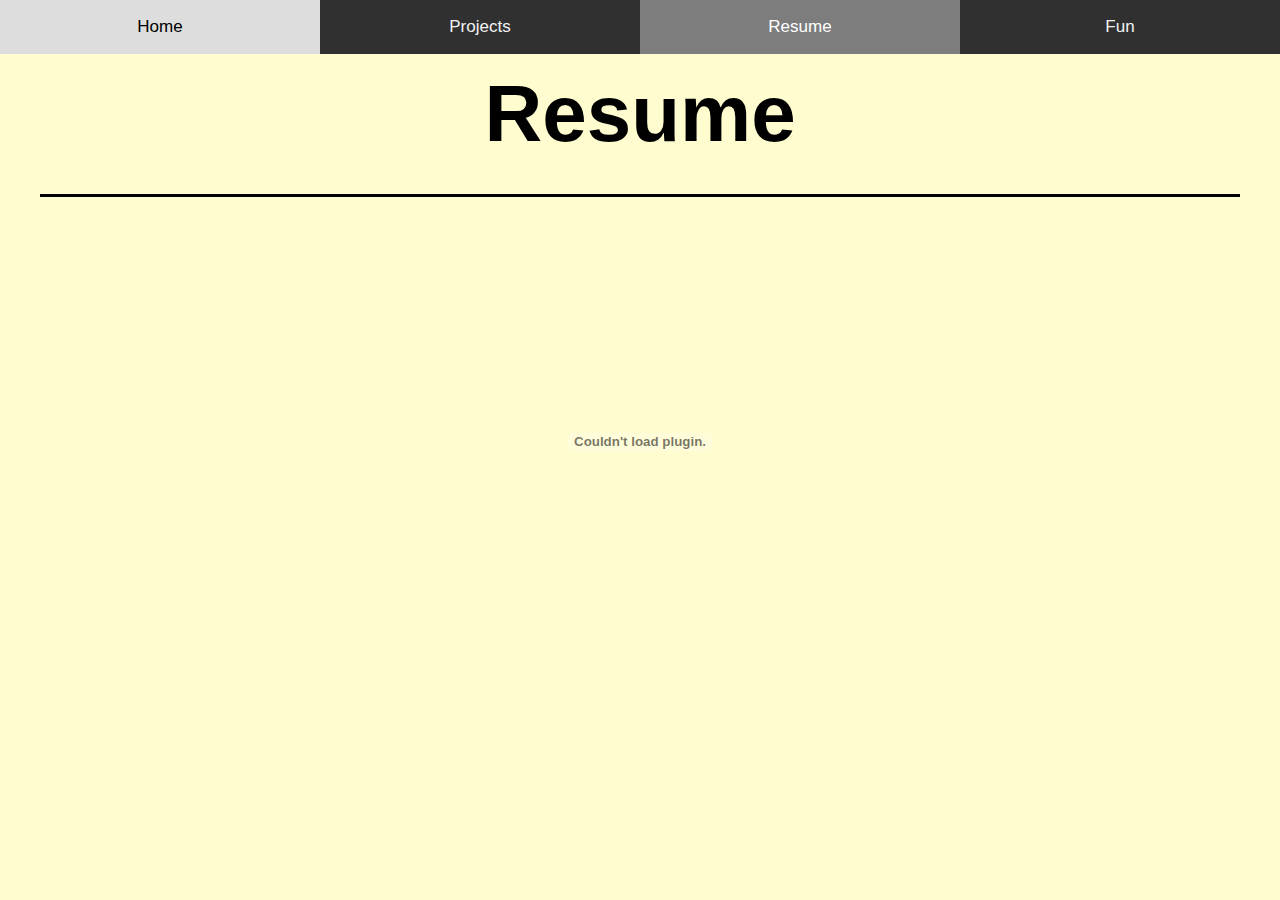
==== resume.html @ dd2cf0e3 "Finished Projects, Resume and Home!" ====
<!DOCTYPE html>
<html>
    <head>
	    <meta charset="utf-8">
	    <meta name="viewport" content="width=device-width, initial-scale=1.0">
	    <title>Anthony Shishkin</title>
	    <link rel="stylesheet" href="css/foundation.css">
        <link rel="stylesheet" href="css/style.css">
    </head>
    <body>
        <div class="off-canvas-wrapper">
            

                <div class="grid-x grid-padding-x topnav">
                    <a class="cell small-3" href="index.html">Home</a>
                    <a class="cell small-3" href="projects.html">Projects</a>
                    <a class="active small-3" href="resume.html">Resume</a>
                    <a class="cell small-3" href="fun.html">Fun</a>
                </div>

            <div>
                <div class="boldtext" style="color: black; font-size: 5rem; text-align: center;">Resume</div>
            </div>
            <hr>
            <div style="text-align: center;">
                <object data="AnthonyShishkinResume.pdf" style="margin-left: auto; margin-right: auto;" type="application/pdf" width="75%" height="450rem";></object>
            </div>

          

        </div>
     


    <!-- include before closing <body> tag -->
    <script src="js/vendor/jquery.js"></script>
    <script src="js/vendor/what-input.js"></script>
    <script src="js/vendor/foundation.js"></script>
    <script type="application/javascript">
        $(document).foundation();
    </script>
</body>
</html>
---- css/style.css ----
body {
    max-width: 100%;
    background-color: rgb(	255, 253, 208);
    font-family: Arial, Helvetica, sans-serif;
}

hr {
    height:0.2rem;
    border-width:0;
    background-color:#000000;
  }

.menuEdits {
    color: #000000;
}

.boldtext {
    font-weight: bold;
}

.fullwidth {
    max-width: 100%;
}

.headerpadding {
    padding-top: 8px;
    padding-bottom: 8px;
}

.weirdpadding {
    padding-top: 55.39px;
}

.buttonStuff {
    color: black;
}

.bottommenu {
    max-width: 20%;
    padding-top: 100px;
}

.centered {
    text-align: center;
}

.topnav {
    overflow: hidden;
    background-color: #303030;
}
  
.topnav a {
    float: left;
    color: #f2f2f2;
    text-align: center;
    padding: 14px 16px;
    text-decoration: none;
    font-size: 17px;
}
  
.topnav a:hover {
    background-color: #ddd;
    color: black;
}
  
.topnav a.active {
    background-color: #7d7d7d;
    color: white;
}
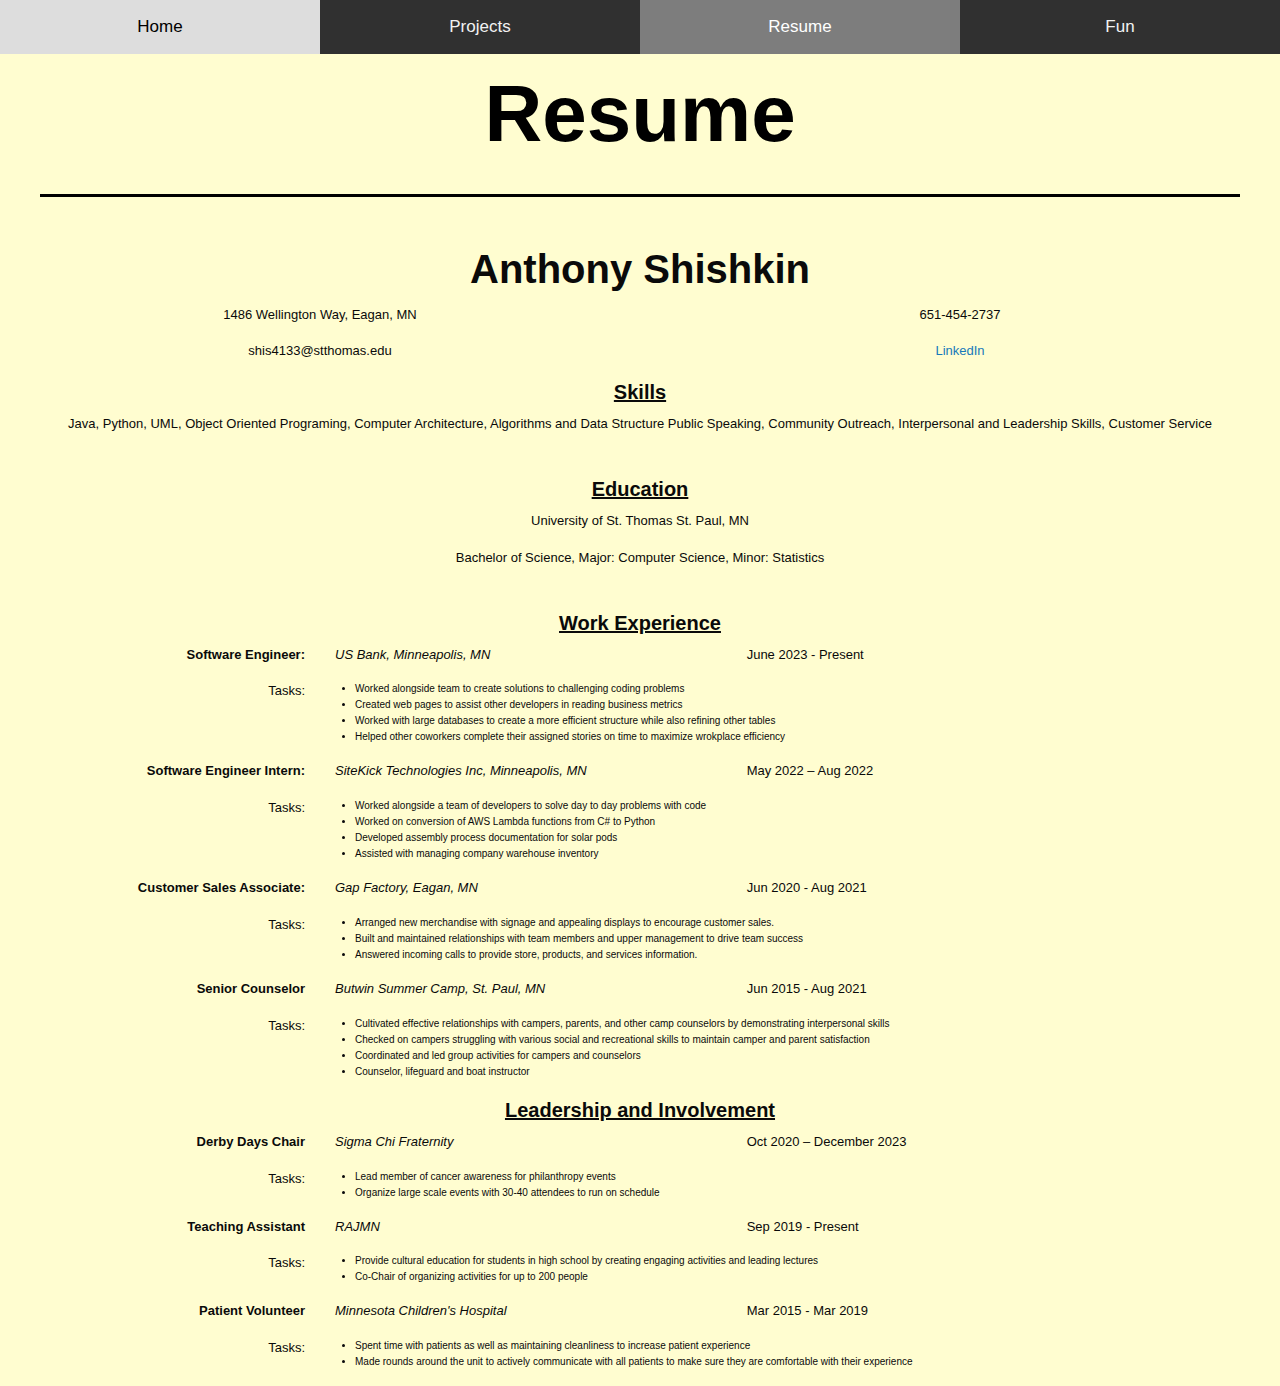
==== commit 4a9254fb: "Finished html and css stuff" ====
--- a/resume.html
+++ b/resume.html
@@ -21,13 +21,155 @@
             <div>
                 <div class="boldtext" style="color: black; font-size: 5rem; text-align: center;">Resume</div>
             </div>
+           
             <hr>
-            <div style="text-align: center;">
-                <object data="AnthonyShishkinResume.pdf" style="margin-left: auto; margin-right: auto;" type="application/pdf" width="75%" height="450rem";></object>
+            <br/>
+
+            <div class="grid-x grid-padding-x">
+                <h2 class="cell auto" style="text-align: center; font-weight: bold;"> Anthony Shishkin</h2>
             </div>
 
-          
+            <div class="grid-x grid-padding-x">
+                <p class="cell small-6" style="text-align: center; font-size: small;">1486 Wellington Way, Eagan, MN</p>
+                <p class="cell small-6" style="text-align: center; font-size: small;">651-454-2737</p>
+                <p class="cell small-6" style="text-align: center; font-size: small;">shis4133@stthomas.edu</p>
+                <a class="cell small-6" style="text-align: center; font-size: small;" href="https://www.linkedin.com/in/anthony-shishkin" target="_blank">LinkedIn</a>
+            </div>
 
+            <div class="grid-x grid-padding-x">
+                <h5 class="cell auto" style="text-align: center; font-weight: bold; text-decoration: underline;">Skills</h5>
+            </div>
+
+            <div class="grid-x grid-padding-x">
+                <p class="cell auto" style="text-align: center; font-size: small;">Java, Python, UML, Object Oriented Programing, Computer Architecture, Algorithms and Data Structure
+                    Public Speaking, Community Outreach, Interpersonal and Leadership Skills, Customer Service</p>
+            </div>
+
+            <br/>
+
+            <div class="grid-x grid-padding-x">
+                <h5 class="cell auto" style="text-align: center; font-weight: bold; text-decoration: underline;">Education</h5>
+            </div>
+
+            <div class="grid-x grid-padding-x">
+                <p class="cell small-12" style="text-align: center; font-size: small;"> University of St. Thomas St. Paul, MN</p>
+                <p class="cell small-12" style="text-align: center; font-size: small;">  Bachelor of Science, Major: Computer Science, Minor: Statistics</p>
+            </div>
+
+            <br/>
+
+            <div class="grid-x grid-padding-x">
+                <h5 class="cell auto" style="text-align: center; font-weight: bold; text-decoration: underline;">Work Experience</h5>
+            </div>
+
+            <div class="grid-x grid-padding-x">
+                <p class="cell small-3" style="text-align: right; font-size: small; font-weight: bold;"> Software Engineer:</p>
+                <p class="cell small-4" style="font-size: small; font-style:italic;">  US Bank, Minneapolis, MN</p>
+                <p style="float: right; font-size: small"> June 2023 - Present</p>
+            </div>
+            
+            <div class="grid-x grid-padding-x"> 
+                <p class="cell small-3" style="text-align: right; font-size: small;">Tasks:</p>
+                <ul class="cell auto">
+                    <li style="font-size: x-small;">Worked alongside team to create solutions to challenging coding problems</li>
+                    <li style="font-size: x-small;">Created web pages to assist other developers in reading business metrics</li>
+                    <li style="font-size: x-small;">Worked with large databases to create a more efficient structure while also refining other tables</li>
+                    <li style="font-size: x-small;">Helped other coworkers complete their assigned stories on time to maximize wrokplace efficiency</li>
+                </ul>  
+            </div>
+
+            <div class="grid-x grid-padding-x">
+                <p class="cell small-3" style="text-align: right; font-size: small; font-weight: bold;"> Software Engineer Intern:</p>
+                <p class="cell small-4" style="font-size: small; font-style:italic;">  SiteKick Technologies Inc, Minneapolis, MN</p>
+                <p style="float: right; font-size: small"> May 2022 – Aug 2022</p>
+            </div>
+            
+            <div class="grid-x grid-padding-x"> 
+                <p class="cell small-3" style="text-align: right; font-size: small;">Tasks:</p>
+                <ul class="cell auto">
+                    <li style="font-size: x-small;">Worked alongside a team of developers to solve day to day problems with code</li>
+                    <li style="font-size: x-small;">Worked on conversion of AWS Lambda functions from C# to Python</li>
+                    <li style="font-size: x-small;">Developed assembly process documentation for solar pods</li>
+                    <li style="font-size: x-small;">Assisted with managing company warehouse inventory</li>
+                </ul>  
+            </div>
+
+            <div class="grid-x grid-padding-x">
+                <p class="cell small-3" style="text-align: right; font-size: small; font-weight: bold;"> Customer Sales Associate:</p>
+                <p class="cell small-4" style="font-size: small; font-style:italic;">Gap Factory, Eagan, MN </p>
+                <p style="float: right; font-size: small">Jun 2020 - Aug 2021</p>
+            </div>
+            
+            <div class="grid-x grid-padding-x"> 
+                <p class="cell small-3" style="text-align: right; font-size: small;">Tasks:</p>
+                <ul class="cell auto">
+                    <li style="font-size: x-small;">Arranged new merchandise with signage and appealing displays to encourage customer sales.</li>
+                    <li style="font-size: x-small;">Built and maintained relationships with team members and upper management to drive team success</li>
+                    <li style="font-size: x-small;">Answered incoming calls to provide store, products, and services information.</li>
+                </ul>  
+            </div>
+
+            <div class="grid-x grid-padding-x">
+                <p class="cell small-3" style="text-align: right; font-size: small; font-weight: bold;">Senior Counselor</p>
+                <p class="cell small-4" style="font-size: small; font-style:italic;">Butwin Summer Camp, St. Paul, MN</p>
+                <p style="float: right; font-size: small"> Jun 2015 - Aug 2021</p>
+            </div>
+            
+            <div class="grid-x grid-padding-x"> 
+                <p class="cell small-3" style="text-align: right; font-size: small;">Tasks:</p>
+                <ul class="cell auto">
+                    <li style="font-size: x-small;">Cultivated effective relationships with campers, parents, and other camp counselors by demonstrating interpersonal skills</li>
+                    <li style="font-size: x-small;">Checked on campers struggling with various social and recreational skills to maintain camper and parent satisfaction</li>
+                    <li style="font-size: x-small;">Coordinated and led group activities for campers and counselors</li>
+                    <li style="font-size: x-small;">Counselor, lifeguard and boat instructor</li>
+                </ul>  
+            </div>
+
+            <div class="grid-x grid-padding-x">
+                <h5 class="cell auto" style="text-align: center; font-weight: bold; text-decoration: underline;">Leadership and Involvement</h5>
+            </div>
+
+            <div class="grid-x grid-padding-x">
+                <p class="cell small-3" style="text-align: right; font-size: small; font-weight: bold;">Derby Days Chair</p>
+                <p class="cell small-4" style="font-size: small; font-style:italic;">Sigma Chi Fraternity</p>
+                <p style="float: right; font-size: small">Oct 2020 – December 2023</p>
+            </div>
+            
+            <div class="grid-x grid-padding-x"> 
+                <p class="cell small-3" style="text-align: right; font-size: small;">Tasks:</p>
+                <ul class="cell auto">
+                    <li style="font-size: x-small;">Lead member of cancer awareness for philanthropy events</li>
+                    <li style="font-size: x-small;">Organize large scale events with 30-40 attendees to run on schedule</li>
+                </ul>  
+            </div>
+
+            <div class="grid-x grid-padding-x">
+                <p class="cell small-3" style="text-align: right; font-size: small; font-weight: bold;">Teaching Assistant</p>
+                <p class="cell small-4" style="font-size: small; font-style:italic;">RAJMN</p>
+                <p style="float: right; font-size: small">Sep 2019 - Present</p>
+            </div>
+            
+            <div class="grid-x grid-padding-x"> 
+                <p class="cell small-3" style="text-align: right; font-size: small;">Tasks:</p>
+                <ul class="cell auto">
+                    <li style="font-size: x-small;">Provide cultural education for students in high school by creating engaging activities and leading lectures</li>
+                    <li style="font-size: x-small;">Co-Chair of organizing activities for up to 200 people</li>
+                </ul>  
+            </div>
+
+            <div class="grid-x grid-padding-x">
+                <p class="cell small-3" style="text-align: right; font-size: small; font-weight: bold;">Patient Volunteer</p>
+                <p class="cell small-4" style="font-size: small; font-style:italic;">Minnesota Children's Hospital</p>
+                <p style="float: right; font-size: small">Mar 2015 - Mar 2019</p>
+            </div>
+            
+            <div class="grid-x grid-padding-x"> 
+                <p class="cell small-3" style="text-align: right; font-size: small;">Tasks:</p>
+                <ul class="cell auto">
+                    <li style="font-size: x-small;">Spent time with patients as well as maintaining cleanliness to increase patient experience</li>
+                    <li style="font-size: x-small;">Made rounds around the unit to actively communicate with all patients to make sure they are comfortable with their experience</li>
+                </ul>  
+            </div>
         </div>
      
 
--- a/css/style.css
+++ b/css/style.css
@@ -66,4 +66,4 @@
 .topnav a.active {
     background-color: #7d7d7d;
     color: white;
-}+}
